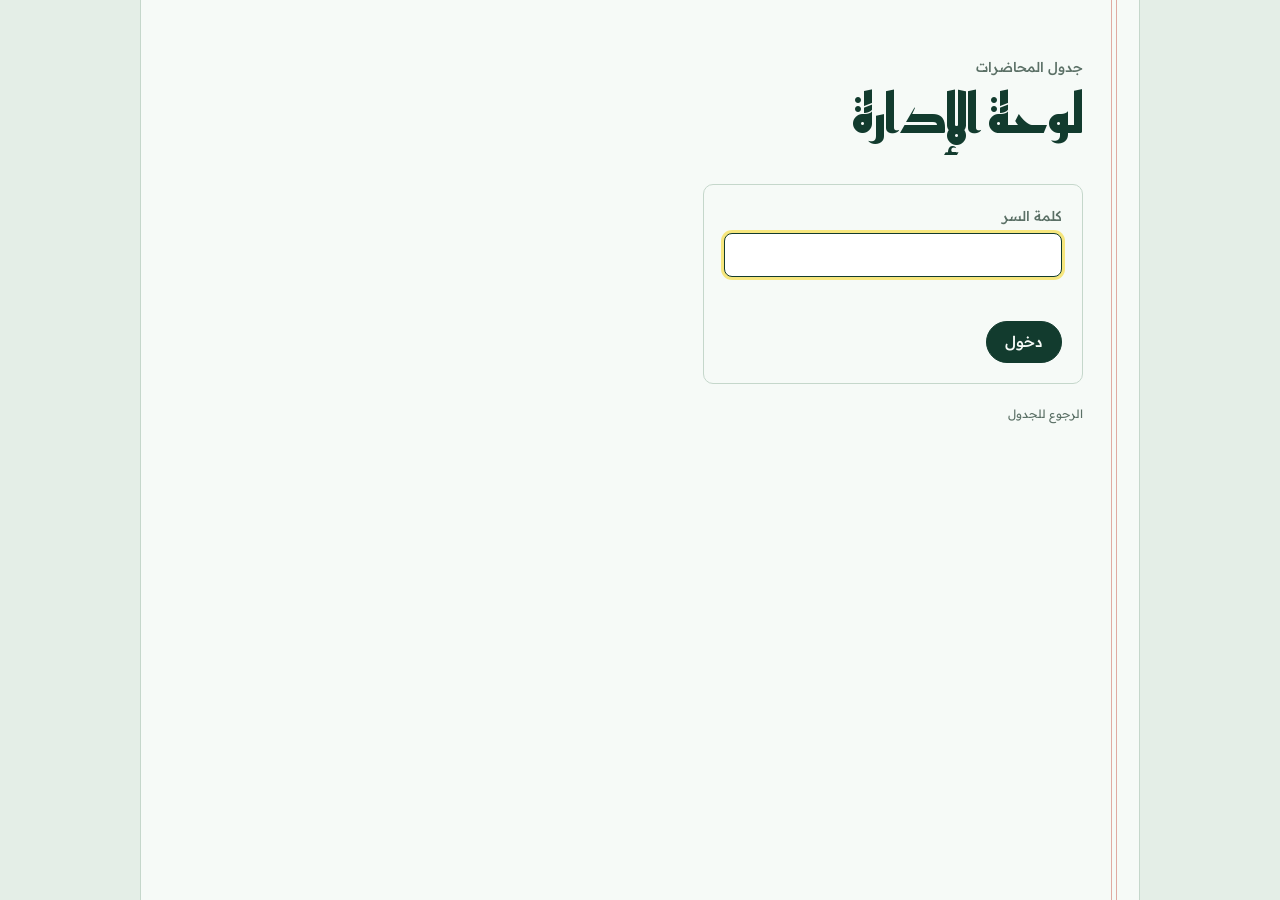
==== admin.html @ 29831981 "موقع جدول المحاضرات: صفحة الطلاب ولوحة الإدارة Co-Authored-By: Claude Opus 5.5 <noreply@anthropic.co" ====
<!doctype html>
<html lang="ar" dir="rtl">
<head>
  <meta charset="utf-8">
  <meta name="viewport" content="width=device-width, initial-scale=1">
  <meta name="robots" content="noindex">
  <title>لوحة الإدارة · جدول المحاضرات</title>
  <meta name="theme-color" content="#123B2E">
  <link rel="icon" href="data:image/svg+xml,%3Csvg xmlns='http://www.w3.org/2000/svg' viewBox='0 0 64 64'%3E%3Crect width='64' height='64' rx='14' fill='%23123B2E'/%3E%3Crect x='12' y='26' width='40' height='14' rx='3' fill='%23F7DE4B'/%3E%3C/svg%3E">
  <link rel="preconnect" href="https://fonts.googleapis.com">
  <link rel="preconnect" href="https://fonts.gstatic.com" crossorigin>
  <link href="https://fonts.googleapis.com/css2?family=IBM+Plex+Mono:wght@500;600&family=Readex+Pro:wght@300..600&family=Reem+Kufi:wght@500..700&display=swap" rel="stylesheet">
  <link rel="stylesheet" href="assets/style.css">
</head>
<body>
  <div class="sheet">
    <header class="masthead">
      <p class="eyebrow">جدول المحاضرات</p>
      <h1>لوحة الإدارة</h1>
    </header>

    <main>
      <!-- تسجيل الدخول -->
      <section id="login" hidden>
        <form id="login-form" class="card login-card">
          <div class="field">
            <label for="pass">كلمة السر</label>
            <input id="pass" type="password" autocomplete="current-password" required>
          </div>
          <p class="error" id="login-error" role="alert"></p>
          <button class="btn btn-primary" type="submit">دخول</button>
        </form>
        <p><a class="admin-link" href="./">الرجوع للجدول</a></p>
      </section>

      <!-- المحرر -->
      <section id="editor" hidden>
        <div class="notice" id="load-error" role="alert" hidden>
          <p>تعذّر تحميل الجدول المنشور. تأكد من الاتصال بالإنترنت ثم أعد المحاولة.</p>
          <button class="btn" type="button" id="retry-load">إعادة المحاولة</button>
        </div>
        <p class="loading" id="loading">جاري تحميل الجدول…</p>

        <div id="workspace" hidden>
        <div class="admin-links">
          <a href="./" target="_blank" rel="noopener">عرض الجدول المنشور</a>
          <a href="./?preview=1" target="_blank" rel="noopener">معاينة التعديلات</a>
          <span class="spacer"></span>
          <button class="link-btn" type="button" id="logout">تسجيل الخروج</button>
        </div>

        <div class="batch-bar">
          <div class="tabs" id="tabs" role="group" aria-label="الدفعات"></div>
          <form class="inline-form" id="batch-form">
            <label class="sr-only" for="batch-name">اسم الدفعة الجديدة</label>
            <input id="batch-name" placeholder="مثلاً 2027" autocomplete="off">
            <button class="btn" type="submit">إضافة دفعة</button>
          </form>
        </div>

        <p class="empty" id="no-batches" hidden>لا توجد دفعات. أضف دفعة من الحقل بالأعلى للبدء.</p>

        <div class="editor-grid" id="editor-grid">
          <form class="card" id="lecture-form" novalidate>
            <h2 id="form-title">إضافة محاضرة</h2>
            <div class="field">
              <label for="f-day">اليوم</label>
              <select id="f-day" required></select>
            </div>
            <div class="field-row">
              <div class="field">
                <label for="f-from">من</label>
                <input id="f-from" type="time" required>
              </div>
              <div class="field">
                <label for="f-to">إلى</label>
                <input id="f-to" type="time" required>
              </div>
            </div>
            <div class="field">
              <label for="f-subject">المادة</label>
              <input id="f-subject" list="subjects" autocomplete="off" required>
              <datalist id="subjects"></datalist>
            </div>
            <div class="field-row">
              <div class="field">
                <label for="f-room">القاعة <span class="optional">(اختياري)</span></label>
                <input id="f-room" list="rooms" autocomplete="off">
                <datalist id="rooms"></datalist>
              </div>
              <div class="field">
                <label for="f-doctor">المحاضر <span class="optional">(اختياري)</span></label>
                <input id="f-doctor" list="doctors" autocomplete="off">
                <datalist id="doctors"></datalist>
              </div>
            </div>
            <p class="error" id="form-error" role="alert"></p>
            <div class="actions">
              <button class="btn btn-primary" type="submit" id="submit-btn">إضافة المحاضرة</button>
              <button class="btn" type="button" id="cancel-edit" hidden>إلغاء التعديل</button>
            </div>
          </form>

          <section class="card">
            <div class="list-head">
              <h2 id="list-title">المحاضرات</h2>
              <button class="btn btn-danger btn-sm" type="button" id="delete-batch">حذف الدفعة</button>
            </div>
            <div id="lecture-list"></div>
          </section>
        </div>

        <details class="card tools">
          <summary>نسخة احتياطية وإعدادات النشر</summary>
          <div class="tools-body">
            <div>
              <p>نزّل نسخة من الجدول على جهازك، أو استرجع نسخة سابقة.</p>
              <div class="actions">
                <button class="btn btn-sm" type="button" id="export">تنزيل نسخة</button>
                <label class="btn btn-sm" for="import-file" style="margin:0;color:var(--ink)">استرجاع نسخة</label>
                <input class="sr-only" type="file" id="import-file" accept="application/json,.json">
              </div>
            </div>
            <div>
              <p id="token-state"></p>
              <div class="actions">
                <button class="btn btn-sm" type="button" id="token-change">ربط GitHub</button>
                <button class="btn btn-sm btn-danger" type="button" id="token-forget">إزالة الربط من هذا الجهاز</button>
              </div>
            </div>
          </div>
        </details>

        <div class="publish-bar" id="publish-bar">
          <p id="publish-state"></p>
          <button class="btn btn-sm" type="button" id="discard">تجاهل التعديلات</button>
          <button class="btn btn-primary btn-sm" type="button" id="publish">نشر التعديلات</button>
        </div>
        </div>
      </section>
    </main>
  </div>

  <dialog id="token-dialog" aria-labelledby="token-title">
    <form method="dialog" id="token-form">
      <h2 id="token-title">ربط لوحة الإدارة بـ GitHub</h2>
      <p>الجدول محفوظ في مستودع الموقع على GitHub، والنشر يحتاج مفتاح وصول (توكن) مرة واحدة على هذا الجهاز.</p>
      <ol>
        <li><a id="token-link" target="_blank" rel="noopener">افتح صفحة إنشاء التوكن</a> وسجّل دخول بحساب GitHub صاحب الموقع.</li>
        <li>تحت <b class="ltr">Repository access</b> اختر <b class="ltr">Only select repositories</b> ثم اختر <b class="ltr" id="token-repo"></b>.</li>
        <li>تحت <b class="ltr">Permissions</b> اجعل <b class="ltr">Contents</b> على <b class="ltr">Read and write</b>.</li>
        <li>اضغط <b class="ltr">Generate token</b>، انسخ التوكن والصقه هنا.</li>
      </ol>
      <div class="field">
        <label for="token-input">التوكن</label>
        <input id="token-input" type="password" class="ltr" placeholder="github_pat_…" autocomplete="off" spellcheck="false">
      </div>
      <p class="error" id="token-error" role="alert"></p>
      <div class="actions">
        <button class="btn btn-primary" type="submit" value="save" id="token-save">حفظ ونشر</button>
        <button class="btn" type="submit" value="cancel" formnovalidate>إلغاء</button>
      </div>
      <p class="fine">التوكن يُحفظ في هذا المتصفح فقط ولا يُرسل إلا إلى GitHub.</p>
    </form>
  </dialog>

  <div class="toast" id="toast" role="status" aria-live="polite"></div>

  <script src="assets/common.js"></script>
  <script src="assets/admin.js"></script>
</body>
</html>
---- assets/style.css ----
/* دفتر تسجيل بورق أخضر فاتح، وقلم تظليل أصفر يعلّم اليوم والمحاضرة الحالية */
:root {
  --paper: #E4EEE7;
  --sheet: #F6FAF7;
  --ink: #123B2E;
  --text: #22302A;
  --muted: #5B7066;
  --rule: #C5D7CB;
  --rule-strong: #123B2E;
  --hl: #F7DE4B;
  --hl-text: #1F1A00;
  --margin: #D2766B;
  --band: #123B2E;
  --band-text: #EAF3EE;
  --band-muted: #A9C7B8;
  --field: #FFFFFF;
  --danger: #B3402F;
  --radius: 10px;
  --font-display: 'Reem Kufi', 'Readex Pro', system-ui, sans-serif;
  --font-body: 'Readex Pro', system-ui, 'Segoe UI', Tahoma, sans-serif;
  --font-mono: 'IBM Plex Mono', ui-monospace, Consolas, monospace;
  color-scheme: light;
}

@media (prefers-color-scheme: dark) {
  :root {
    --paper: #08130E;
    --sheet: #0E1E17;
    --ink: #9FD9BF;
    --text: #DDE9E2;
    --muted: #8CA699;
    --rule: #23402F;
    --rule-strong: #6FAF92;
    --hl: #E8CF43;
    --hl-text: #1A1600;
    --margin: #A8584F;
    --band: #17392C;
    --band-text: #EAF3EE;
    --band-muted: #A3C3B3;
    --field: #0A1712;
    --danger: #F08A78;
    color-scheme: dark;
  }
}

* { box-sizing: border-box; }

[hidden] { display: none !important; }

html { -webkit-text-size-adjust: 100%; }

body {
  margin: 0;
  background: var(--paper);
  color: var(--text);
  font-family: var(--font-body);
  font-size: 16px;
  line-height: 1.6;
}

.sheet {
  position: relative;
  max-width: 1000px;
  min-height: 100vh;
  margin: 0 auto;
  padding: clamp(28px, 5vw, 56px) clamp(16px, 5vw, 56px) 28px;
  background: var(--sheet);
  border-inline: 1px solid var(--rule);
  display: flex;
  flex-direction: column;
}

/* خط الهامش المزدوج لدفتر التسجيل */
.sheet::before {
  content: '';
  position: absolute;
  inset-block: 0;
  inset-inline-start: clamp(5px, 1.8vw, 22px);
  width: 4px;
  border-inline: 1px solid var(--margin);
  opacity: 0.6;
  pointer-events: none;
}

main { flex: 1; }

a { color: var(--ink); }

:focus-visible {
  outline: 2.5px solid var(--ink);
  outline-offset: 3px;
}

.sr-only {
  position: absolute;
  width: 1px;
  height: 1px;
  overflow: hidden;
  clip: rect(0 0 0 0);
  white-space: nowrap;
}

/* ---------- العنوان ---------- */
.masthead { margin-bottom: clamp(22px, 4vw, 38px); }

.eyebrow {
  margin: 0 0 0.35rem;
  font-size: 0.85rem;
  font-weight: 500;
  color: var(--muted);
}

h1 {
  margin: 0;
  font-family: var(--font-display);
  font-weight: 700;
  font-size: clamp(2rem, 6.5vw, 3.4rem);
  line-height: 1.15;
  color: var(--ink);
}

.title-year {
  font-family: var(--font-mono);
  font-weight: 600;
  letter-spacing: -0.02em;
}

/* ---------- قلم التظليل ---------- */
.hl,
.is-today .day-name,
.is-now .subj-name {
  color: var(--hl-text);
  background-image: linear-gradient(transparent 14%, var(--hl) 14%, var(--hl) 90%, transparent 90%);
  padding-inline: 0.28em;
  margin-inline: -0.12em;
  border-radius: 3px 9px 4px 11px;
  -webkit-box-decoration-break: clone;
  box-decoration-break: clone;
}

/* ---------- أزرار ---------- */
.btn {
  display: inline-flex;
  align-items: center;
  justify-content: center;
  gap: 0.4rem;
  min-height: 42px;
  padding: 0 18px;
  font: inherit;
  font-size: 0.95rem;
  font-weight: 500;
  color: var(--ink);
  background: transparent;
  border: 1.5px solid var(--ink);
  border-radius: 999px;
  text-decoration: none;
  cursor: pointer;
  transition: background-color 0.15s ease, color 0.15s ease;
}
.btn:hover { background: color-mix(in srgb, var(--ink) 8%, transparent); }
.btn-primary { background: var(--ink); color: var(--sheet); }
.btn-primary:hover { background: color-mix(in srgb, var(--ink) 88%, var(--sheet)); }
.btn-danger { color: var(--danger); border-color: var(--danger); }
.btn-danger:hover { background: color-mix(in srgb, var(--danger) 10%, transparent); }
.btn-sm { min-height: 34px; padding: 0 13px; font-size: 0.85rem; }
.btn:disabled { opacity: 0.45; cursor: not-allowed; }

/* ---------- اختيار الدفعة ---------- */
.lede {
  margin: -0.6rem 0 1.5rem;
  color: var(--muted);
}

.batches {
  display: grid;
  grid-template-columns: repeat(auto-fit, minmax(min(100%, 220px), 1fr));
  gap: 16px;
}

.batch {
  display: flex;
  flex-direction: column;
  gap: 0.15rem;
  padding: 20px 22px 18px;
  color: var(--text);
  text-decoration: none;
  border: 1.5px solid var(--ink);
  border-radius: var(--radius);
  transition: transform 0.18s ease;
}
.batch:hover { transform: translateY(-2px); }

.batch-label { font-size: 0.9rem; color: var(--muted); }

.batch-year {
  align-self: flex-start;
  padding-inline: 0.12em;
  font-family: var(--font-mono);
  font-weight: 600;
  font-size: clamp(2.6rem, 10vw, 3.6rem);
  line-height: 1.15;
  letter-spacing: -0.03em;
  color: var(--ink);
  background: linear-gradient(var(--hl), var(--hl)) no-repeat right 80% / 0% 58%;
  transition: background-size 0.35s ease;
}
.batch:hover .batch-year,
.batch:focus-visible .batch-year {
  background-size: 100% 58%;
  color: var(--hl-text);
}

.batch-count { font-size: 0.85rem; color: var(--muted); }

/* ---------- شريط الجدول ---------- */
.toolbar {
  display: flex;
  flex-wrap: wrap;
  gap: 10px;
  margin-bottom: 20px;
}

.status {
  margin-bottom: 28px;
  padding: 18px 22px;
  color: var(--band-text);
  background: var(--band);
  border-radius: var(--radius);
}
.status:empty { display: none; }

.status-eyebrow {
  margin: 0;
  font-size: 0.85rem;
  color: var(--band-muted);
}

.status-title {
  margin: 0.2rem 0 0.25rem;
  font-family: var(--font-display);
  font-weight: 600;
  font-size: clamp(1.45rem, 4.6vw, 2rem);
  line-height: 1.3;
}

.status-meta {
  margin: 0;
  font-size: 0.95rem;
  color: var(--band-muted);
}

/* ---------- الجدول ---------- */
.timetable {
  width: 100%;
  border-collapse: collapse;
}

.timetable thead th {
  padding: 0 12px 10px;
  font-size: 0.8rem;
  font-weight: 500;
  color: var(--muted);
  text-align: start;
  white-space: nowrap;
  border-bottom: 2px solid var(--rule-strong);
}

.timetable tbody { border-bottom: 1.5px solid var(--rule-strong); }

.timetable td,
.timetable .day-cell {
  padding: 14px 12px;
  text-align: start;
  vertical-align: middle;
  border-bottom: 1px solid var(--rule);
}

.timetable .day-cell {
  width: 9rem;
  vertical-align: top;
  font-weight: 600;
  font-size: 1.15rem;
  color: var(--ink);
  border-inline-end: 1px solid var(--rule);
}

.today-tag {
  display: none;
  margin-top: 0.3rem;
  font-family: var(--font-body);
  font-size: 0.75rem;
  font-weight: 500;
  color: var(--muted);
}
.is-today .today-tag { display: block; }

.t {
  width: 7.2rem;
  white-space: nowrap;
  font-family: var(--font-mono);
  font-weight: 500;
  font-variant-numeric: tabular-nums;
}
.t-ap {
  font-family: var(--font-body);
  font-size: 0.8em;
  color: var(--muted);
}

.subj-name { font-weight: 500; font-size: 1.05rem; }
.meta { display: none; }
.extra { font-size: 0.92rem; color: var(--muted); }

.is-now td { background: color-mix(in srgb, var(--hl) 14%, transparent); }
.is-past td { color: var(--muted); }
.is-past .subj-name { font-weight: 400; }

/* ---------- حالات فارغة ---------- */
.loading,
.empty,
.notice p { color: var(--muted); }

.empty {
  padding: 28px 0;
  font-size: 1.05rem;
}

.preview-note {
  margin: 0 0 20px;
  padding: 10px 14px;
  font-size: 0.9rem;
  color: var(--hl-text);
  background: var(--hl);
  border-radius: 8px;
}

/* ---------- التذييل ---------- */
.foot {
  display: flex;
  flex-wrap: wrap;
  justify-content: space-between;
  align-items: baseline;
  gap: 12px;
  margin-top: 48px;
  padding-top: 14px;
  font-size: 0.8rem;
  color: var(--muted);
  border-top: 1px solid var(--rule);
}

.admin-link {
  font-size: 0.72rem;
  color: var(--muted);
  text-decoration: none;
}
.admin-link:hover { text-decoration: underline; }

/* ---------- الجوال: كل يوم كبطاقة، الوقت يمين والمادة جنبه ---------- */
@media (max-width: 640px) {
  .timetable thead {
    position: absolute;
    width: 1px;
    height: 1px;
    overflow: hidden;
    clip: rect(0 0 0 0);
  }
  .timetable,
  .timetable tbody { display: block; width: 100%; }
  .timetable tbody { margin-bottom: 26px; border: 0; }

  .timetable tr {
    display: grid;
    grid-template-columns: 5.4rem 1fr;
    grid-auto-flow: row dense;
    column-gap: 12px;
    padding: 11px 0;
    border-bottom: 1px solid var(--rule);
  }
  .timetable td,
  .timetable .day-cell {
    width: auto;
    padding: 0;
    border: 0;
    background: none;
  }
  .timetable .day-cell {
    grid-column: 1 / -1;
    display: flex;
    align-items: baseline;
    gap: 10px;
    margin-bottom: 10px;
    padding-bottom: 8px;
    font-size: 1.2rem;
    border-bottom: 1.5px solid var(--rule-strong);
  }
  .today-tag { margin: 0; }
  .is-today .today-tag { display: inline; }

  .timetable .from { grid-column: 1; }
  .timetable .to { grid-column: 1; font-size: 0.88rem; color: var(--muted); }
  .timetable .subj {
    grid-column: 2;
    grid-row: span 2;
    align-self: center;
  }
  .timetable .extra { display: none; }
  .meta {
    display: block;
    margin-top: 0.15rem;
    font-size: 0.85rem;
    color: var(--muted);
  }

  .timetable tr.is-now {
    margin-inline: -10px;
    padding-inline: 10px;
    background: color-mix(in srgb, var(--hl) 14%, transparent);
    border-radius: 8px;
  }
}

/* ---------- لوحة الإدارة ---------- */
.card {
  padding: 20px;
  border: 1px solid var(--rule);
  border-radius: var(--radius);
}

.card h2 {
  margin: 0 0 16px;
  font-weight: 600;
  font-size: 1.2rem;
  color: var(--ink);
}

.login-card { max-width: 380px; }

.field { margin-bottom: 14px; }
.field-row {
  display: grid;
  grid-template-columns: 1fr 1fr;
  gap: 12px;
}

label {
  display: block;
  margin-bottom: 6px;
  font-size: 0.85rem;
  font-weight: 500;
  color: var(--muted);
}
.optional { font-weight: 400; opacity: 0.8; }

input,
select {
  width: 100%;
  min-height: 44px;
  padding: 8px 12px;
  font: inherit;
  color: var(--text);
  background: var(--field);
  border: 1.5px solid var(--rule);
  border-radius: 8px;
}
input:focus,
select:focus {
  outline: none;
  border-color: var(--ink);
  box-shadow: 0 0 0 3px color-mix(in srgb, var(--hl) 70%, transparent);
}
input[type='time'] { font-family: var(--font-mono); }

.error {
  min-height: 1.4em;
  margin: 2px 0 10px;
  font-size: 0.9rem;
  color: var(--danger);
}

.actions {
  display: flex;
  flex-wrap: wrap;
  gap: 10px;
}

.admin-links {
  display: flex;
  flex-wrap: wrap;
  gap: 8px 18px;
  align-items: center;
  margin-bottom: 22px;
  font-size: 0.9rem;
}
.admin-links .spacer { flex: 1; }

.link-btn {
  padding: 0;
  font: inherit;
  color: var(--ink);
  background: none;
  border: 0;
  text-decoration: underline;
  cursor: pointer;
}

.batch-bar {
  display: flex;
  flex-wrap: wrap;
  align-items: center;
  justify-content: space-between;
  gap: 14px;
  margin-bottom: 20px;
}

.tabs { display: flex; flex-wrap: wrap; gap: 8px; }
.tab { font-family: var(--font-mono); font-weight: 600; }
.tab[aria-pressed='true'] { color: var(--sheet); background: var(--ink); }

.inline-form { display: flex; gap: 8px; }
.inline-form input { width: 11rem; min-height: 42px; }

.editor-grid {
  display: grid;
  grid-template-columns: minmax(0, 340px) minmax(0, 1fr);
  gap: 20px;
  align-items: start;
}

.list-head {
  display: flex;
  flex-wrap: wrap;
  align-items: center;
  justify-content: space-between;
  gap: 10px;
  margin-bottom: 4px;
}
.list-head h2 { margin: 0; }

.admin-day h3 {
  margin: 18px 0 2px;
  padding-bottom: 4px;
  font-weight: 600;
  font-size: 1rem;
  color: var(--ink);
  border-bottom: 1.5px solid var(--rule-strong);
}
.admin-day ul { margin: 0; padding: 0; list-style: none; }

.lec-row {
  display: grid;
  grid-template-columns: 9.6rem minmax(0, 1fr) auto;
  gap: 10px;
  align-items: center;
  padding: 10px 0;
  border-bottom: 1px solid var(--rule);
}
.lec-row.is-editing {
  margin-inline: -10px;
  padding-inline: 10px;
  background: color-mix(in srgb, var(--hl) 22%, transparent);
  border-radius: 8px;
}
.lec-row .t { width: auto; font-size: 0.9rem; }
.lec-subj { font-weight: 500; overflow-wrap: anywhere; }
.lec-subj small {
  display: block;
  font-weight: 400;
  font-size: 0.82rem;
  color: var(--muted);
}
.lec-actions { display: flex; gap: 6px; }

.tools { margin-top: 20px; }
.tools summary {
  cursor: pointer;
  font-weight: 500;
  color: var(--ink);
}
.tools-body {
  display: grid;
  gap: 14px;
  margin-top: 14px;
}
.tools-body p { margin: 0 0 8px; font-size: 0.9rem; color: var(--muted); }

.publish-bar {
  position: sticky;
  bottom: 12px;
  z-index: 5;
  display: flex;
  flex-wrap: wrap;
  align-items: center;
  gap: 10px;
  margin-top: 24px;
  padding: 12px 16px;
  color: var(--band-text);
  background: var(--band);
  border-radius: var(--radius);
  box-shadow: 0 10px 30px -12px rgb(0 0 0 / 0.45);
}
.publish-bar p { flex: 1; min-width: 12rem; margin: 0; font-size: 0.95rem; }
.publish-bar .btn { color: var(--band-text); border-color: var(--band-muted); }
.publish-bar .btn-primary { color: var(--hl-text); background: var(--hl); border-color: var(--hl); }
.publish-bar.is-dirty p::before {
  content: '';
  display: inline-block;
  width: 9px;
  height: 9px;
  margin-inline-end: 8px;
  background: var(--hl);
  border-radius: 50%;
}

dialog {
  width: calc(100% - 32px);
  max-width: 540px;
  padding: 24px;
  color: var(--text);
  background: var(--sheet);
  border: 1px solid var(--rule);
  border-radius: var(--radius);
}
dialog::backdrop { background: rgb(0 0 0 / 0.5); }
dialog h2 {
  margin: 0 0 10px;
  font-family: var(--font-display);
  font-size: 1.3rem;
  color: var(--ink);
}
dialog ol { padding-inline-start: 1.3rem; }
dialog li { margin-bottom: 6px; }
.fine { font-size: 0.82rem; color: var(--muted); }
code, .ltr { direction: ltr; unicode-bidi: isolate; }

.toast {
  position: fixed;
  inset-inline: 16px;
  bottom: 96px;
  z-index: 20;
  max-width: 460px;
  margin: 0 auto;
  padding: 12px 16px;
  font-size: 0.95rem;
  color: var(--sheet);
  background: var(--ink);
  border-radius: var(--radius);
  box-shadow: 0 10px 30px -10px rgb(0 0 0 / 0.5);
  opacity: 0;
  transform: translateY(8px);
  pointer-events: none;
  transition: opacity 0.2s ease, transform 0.2s ease;
}
.toast.is-shown { opacity: 1; transform: none; }
.toast.is-error { color: #fff; background: var(--danger); }

@media (max-width: 820px) {
  .editor-grid { grid-template-columns: 1fr; }
}

@media (max-width: 520px) {
  .lec-row { grid-template-columns: minmax(0, 1fr) auto; }
  .lec-row .t { grid-column: 1 / -1; }
  .inline-form { width: 100%; }
  .inline-form input { flex: 1; width: auto; }
}

@media (prefers-reduced-motion: reduce) {
  *, *::before, *::after { transition: none !important; animation: none !important; }
}

/* ---------- الطباعة ---------- */
@media print {
  :root {
    --sheet: #fff;
    --paper: #fff;
    --ink: #000;
    --text: #000;
    --muted: #444;
    --rule: #aaa;
    --rule-strong: #000;
  }
  .sheet { min-height: 0; padding: 0; border: 0; }
  .sheet::before,
  .toolbar,
  .status,
  .foot,
  .preview-note { display: none; }
  .is-now td { background: none; }
  .is-past td { color: #000; }
}
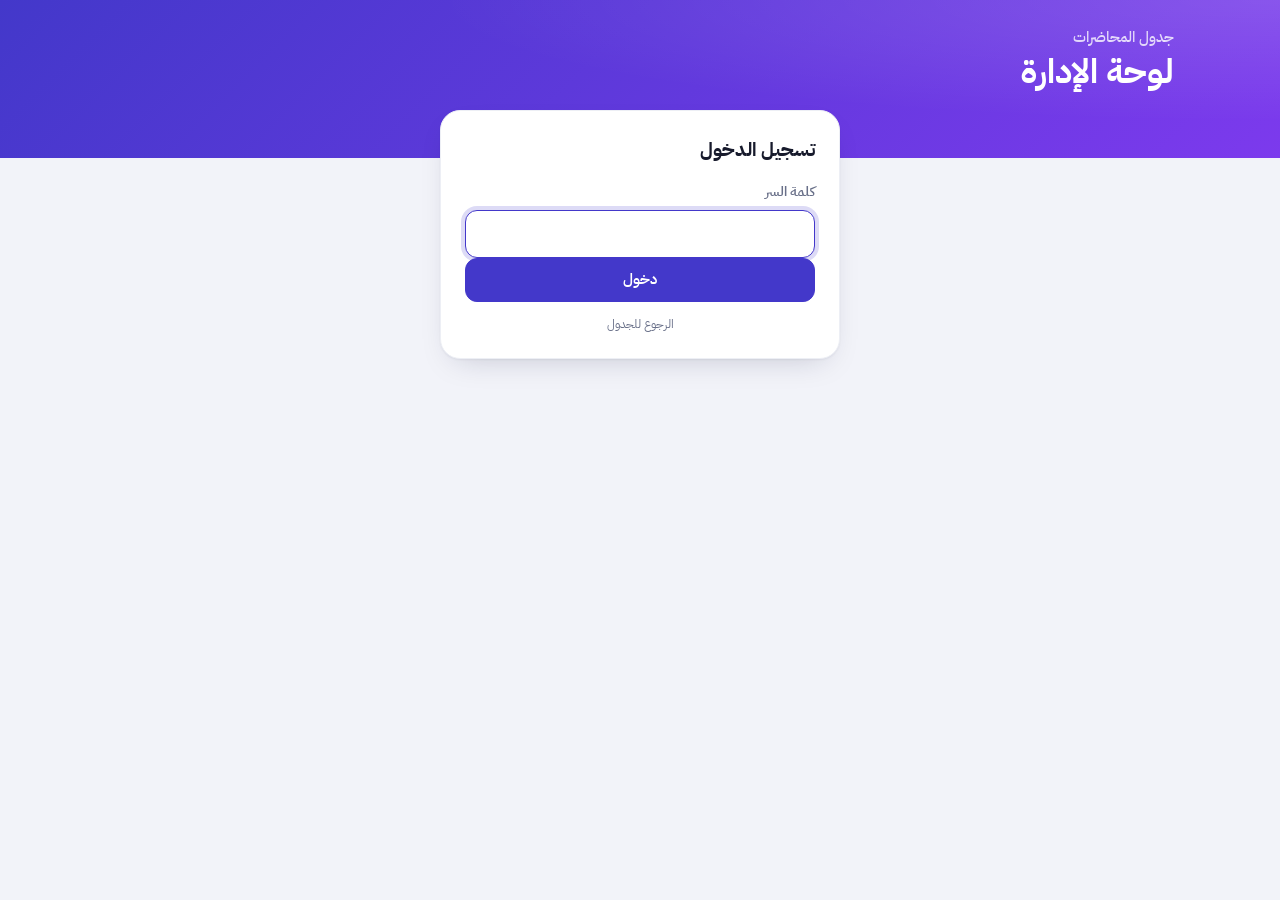
==== commit 7012f200: "تصميم جديد: جدول أسبوعي يفتح مباشرة، واختيار الوقت بالأزرار بلوحة الإدارة - إزالة اختيار الدفعة؛ جدو" ====
--- a/admin.html
+++ b/admin.html
@@ -2,130 +2,84 @@
 <html lang="ar" dir="rtl">
 <head>
   <meta charset="utf-8">
-  <meta name="viewport" content="width=device-width, initial-scale=1">
+  <meta name="viewport" content="width=device-width, initial-scale=1, viewport-fit=cover">
   <meta name="robots" content="noindex">
   <title>لوحة الإدارة · جدول المحاضرات</title>
-  <meta name="theme-color" content="#123B2E">
-  <link rel="icon" href="data:image/svg+xml,%3Csvg xmlns='http://www.w3.org/2000/svg' viewBox='0 0 64 64'%3E%3Crect width='64' height='64' rx='14' fill='%23123B2E'/%3E%3Crect x='12' y='26' width='40' height='14' rx='3' fill='%23F7DE4B'/%3E%3C/svg%3E">
+  <meta name="theme-color" content="#4338CA">
+  <link rel="icon" href="data:image/svg+xml,%3Csvg xmlns='http://www.w3.org/2000/svg' viewBox='0 0 64 64'%3E%3Crect width='64' height='64' rx='16' fill='%234338CA'/%3E%3Crect x='14' y='16' width='15' height='14' rx='4' fill='%23fff'/%3E%3Crect x='35' y='16' width='15' height='22' rx='4' fill='%23C7D2FE'/%3E%3Crect x='14' y='35' width='15' height='13' rx='4' fill='%23C7D2FE'/%3E%3C/svg%3E">
   <link rel="preconnect" href="https://fonts.googleapis.com">
   <link rel="preconnect" href="https://fonts.gstatic.com" crossorigin>
-  <link href="https://fonts.googleapis.com/css2?family=IBM+Plex+Mono:wght@500;600&family=Readex+Pro:wght@300..600&family=Reem+Kufi:wght@500..700&display=swap" rel="stylesheet">
-  <link rel="stylesheet" href="assets/style.css">
+  <link href="https://fonts.googleapis.com/css2?family=IBM+Plex+Sans+Arabic:wght@400;500;600;700&display=swap" rel="stylesheet">
+  <link rel="stylesheet" href="assets/style.css?v=3">
 </head>
-<body>
-  <div class="sheet">
-    <header class="masthead">
-      <p class="eyebrow">جدول المحاضرات</p>
-      <h1>لوحة الإدارة</h1>
-    </header>
+<body class="admin">
+  <header class="hero hero-sm">
+    <div class="wrap hero-row">
+      <div>
+        <p class="hero-sub">جدول المحاضرات</p>
+        <h1>لوحة الإدارة</h1>
+      </div>
+      <nav class="hero-links" id="hero-links" hidden>
+        <a href="./" target="_blank" rel="noopener">الجدول المنشور</a>
+        <a href="./?preview=1" target="_blank" rel="noopener">معاينة</a>
+        <button class="link-btn" type="button" id="logout">خروج</button>
+      </nav>
+    </div>
+  </header>
 
-    <main>
-      <!-- تسجيل الدخول -->
-      <section id="login" hidden>
-        <form id="login-form" class="card login-card">
-          <div class="field">
-            <label for="pass">كلمة السر</label>
-            <input id="pass" type="password" autocomplete="current-password" required>
-          </div>
-          <p class="error" id="login-error" role="alert"></p>
-          <button class="btn btn-primary" type="submit">دخول</button>
-        </form>
-        <p><a class="admin-link" href="./">الرجوع للجدول</a></p>
-      </section>
+  <main class="wrap">
+    <!-- تسجيل الدخول -->
+    <section id="login" hidden>
+      <form id="login-form" class="card login-card">
+        <h2>تسجيل الدخول</h2>
+        <label for="pass">كلمة السر</label>
+        <input id="pass" type="password" autocomplete="current-password" required>
+        <p class="error" id="login-error" role="alert"></p>
+        <button class="btn btn-primary btn-block" type="submit" id="login-btn">دخول</button>
+        <a class="admin-link" href="./">الرجوع للجدول</a>
+      </form>
+    </section>
 
-      <!-- المحرر -->
-      <section id="editor" hidden>
-        <div class="notice" id="load-error" role="alert" hidden>
-          <p>تعذّر تحميل الجدول المنشور. تأكد من الاتصال بالإنترنت ثم أعد المحاولة.</p>
-          <button class="btn" type="button" id="retry-load">إعادة المحاولة</button>
-        </div>
-        <p class="loading" id="loading">جاري تحميل الجدول…</p>
+    <!-- المحرر -->
+    <section id="editor" hidden>
+      <p class="state" id="loading">جاري تحميل الجدول…</p>
+      <div class="card state" id="load-error" role="alert" hidden>
+        <p>ما قدرنا نحمّل الجدول المنشور. تأكد من الإنترنت وجرّب كمان مرة.</p>
+        <button class="btn btn-primary" type="button" id="retry-load">إعادة المحاولة</button>
+      </div>
 
-        <div id="workspace" hidden>
-        <div class="admin-links">
-          <a href="./" target="_blank" rel="noopener">عرض الجدول المنشور</a>
-          <a href="./?preview=1" target="_blank" rel="noopener">معاينة التعديلات</a>
-          <span class="spacer"></span>
-          <button class="link-btn" type="button" id="logout">تسجيل الخروج</button>
+      <div id="workspace" hidden>
+        <div class="toolbar">
+          <h2 id="count-title">المحاضرات</h2>
+          <button class="btn btn-primary" type="button" id="add-btn">+ إضافة محاضرة</button>
         </div>
 
-        <div class="batch-bar">
-          <div class="tabs" id="tabs" role="group" aria-label="الدفعات"></div>
-          <form class="inline-form" id="batch-form">
-            <label class="sr-only" for="batch-name">اسم الدفعة الجديدة</label>
-            <input id="batch-name" placeholder="مثلاً 2027" autocomplete="off">
-            <button class="btn" type="submit">إضافة دفعة</button>
-          </form>
-        </div>
+        <div id="lecture-list"></div>
 
-        <p class="empty" id="no-batches" hidden>لا توجد دفعات. أضف دفعة من الحقل بالأعلى للبدء.</p>
-
-        <div class="editor-grid" id="editor-grid">
-          <form class="card" id="lecture-form" novalidate>
-            <h2 id="form-title">إضافة محاضرة</h2>
-            <div class="field">
-              <label for="f-day">اليوم</label>
-              <select id="f-day" required></select>
-            </div>
-            <div class="field-row">
+        <details class="card tools">
+          <summary>إعدادات الجدول</summary>
+          <div class="tools-body">
+            <form id="title-form" class="title-form">
               <div class="field">
-                <label for="f-from">من</label>
-                <input id="f-from" type="time" required>
+                <label for="t-title">عنوان الجدول</label>
+                <input id="t-title" autocomplete="off" maxlength="60">
               </div>
               <div class="field">
-                <label for="f-to">إلى</label>
-                <input id="f-to" type="time" required>
+                <label for="t-subtitle">السطر الصغير فوق العنوان</label>
+                <input id="t-subtitle" autocomplete="off" maxlength="60" placeholder="مثلاً: دفعة 2025">
               </div>
+              <button class="btn" type="submit">حفظ العنوان</button>
+            </form>
+            <div>
+              <p id="token-state"></p>
+              <button class="btn btn-sm" type="button" id="token-change">ربط GitHub</button>
             </div>
-            <div class="field">
-              <label for="f-subject">المادة</label>
-              <input id="f-subject" list="subjects" autocomplete="off" required>
-              <datalist id="subjects"></datalist>
-            </div>
-            <div class="field-row">
-              <div class="field">
-                <label for="f-room">القاعة <span class="optional">(اختياري)</span></label>
-                <input id="f-room" list="rooms" autocomplete="off">
-                <datalist id="rooms"></datalist>
-              </div>
-              <div class="field">
-                <label for="f-doctor">المحاضر <span class="optional">(اختياري)</span></label>
-                <input id="f-doctor" list="doctors" autocomplete="off">
-                <datalist id="doctors"></datalist>
-              </div>
-            </div>
-            <p class="error" id="form-error" role="alert"></p>
-            <div class="actions">
-              <button class="btn btn-primary" type="submit" id="submit-btn">إضافة المحاضرة</button>
-              <button class="btn" type="button" id="cancel-edit" hidden>إلغاء التعديل</button>
-            </div>
-          </form>
-
-          <section class="card">
-            <div class="list-head">
-              <h2 id="list-title">المحاضرات</h2>
-              <button class="btn btn-danger btn-sm" type="button" id="delete-batch">حذف الدفعة</button>
-            </div>
-            <div id="lecture-list"></div>
-          </section>
-        </div>
-
-        <details class="card tools">
-          <summary>نسخة احتياطية وإعدادات النشر</summary>
-          <div class="tools-body">
             <div>
-              <p>نزّل نسخة من الجدول على جهازك، أو استرجع نسخة سابقة.</p>
+              <p>نسخة احتياطية من الجدول على جهازك.</p>
               <div class="actions">
                 <button class="btn btn-sm" type="button" id="export">تنزيل نسخة</button>
-                <label class="btn btn-sm" for="import-file" style="margin:0;color:var(--ink)">استرجاع نسخة</label>
+                <label class="btn btn-sm" for="import-file">استرجاع نسخة</label>
                 <input class="sr-only" type="file" id="import-file" accept="application/json,.json">
-              </div>
-            </div>
-            <div>
-              <p id="token-state"></p>
-              <div class="actions">
-                <button class="btn btn-sm" type="button" id="token-change">ربط GitHub</button>
-                <button class="btn btn-sm btn-danger" type="button" id="token-forget">إزالة الربط من هذا الجهاز</button>
               </div>
             </div>
           </div>
@@ -133,40 +87,104 @@
 
         <div class="publish-bar" id="publish-bar">
           <p id="publish-state"></p>
-          <button class="btn btn-sm" type="button" id="discard">تجاهل التعديلات</button>
-          <button class="btn btn-primary btn-sm" type="button" id="publish">نشر التعديلات</button>
+          <div class="actions">
+            <button class="btn btn-sm btn-ghost-light" type="button" id="discard">تراجع</button>
+            <button class="btn btn-sm btn-accent" type="button" id="publish">نشر التعديلات</button>
+          </div>
         </div>
+      </div>
+    </section>
+  </main>
+
+  <!-- نموذج المحاضرة -->
+  <dialog class="sheet sheet-form" id="lec-dialog" aria-labelledby="lec-title">
+    <form id="lec-form" class="sheet-body" novalidate autocomplete="off">
+      <div class="sheet-top">
+        <h2 id="lec-title">إضافة محاضرة</h2>
+        <button class="icon-btn" type="button" data-close aria-label="إغلاق">✕</button>
+      </div>
+
+      <div class="field">
+        <label for="f-subject">اسم المادة</label>
+        <input id="f-subject" type="text" enterkeyhint="done" autocomplete="off" autocorrect="off" spellcheck="false">
+        <div class="chips chips-scroll" id="subject-chips"></div>
+      </div>
+
+      <div class="field">
+        <span class="label">اليوم</span>
+        <div class="chips" id="day-chips" role="radiogroup" aria-label="اليوم"></div>
+      </div>
+
+      <div class="field">
+        <span class="label">بتبلش الساعة</span>
+        <div class="chips chips-grid" id="hour-chips" role="radiogroup" aria-label="الساعة"></div>
+        <div class="chips minute-chips" id="minute-chips" role="radiogroup" aria-label="الدقائق"></div>
+      </div>
+
+      <div class="field">
+        <span class="label">مدتها</span>
+        <div class="chips" id="duration-chips" role="radiogroup" aria-label="المدة"></div>
+        <div class="stepper">
+          <button class="btn btn-sm" type="button" data-step="-15">− ربع ساعة</button>
+          <span id="duration-text"></span>
+          <button class="btn btn-sm" type="button" data-step="15">+ ربع ساعة</button>
         </div>
-      </section>
-    </main>
-  </div>
+      </div>
 
-  <dialog id="token-dialog" aria-labelledby="token-title">
-    <form method="dialog" id="token-form">
-      <h2 id="token-title">ربط لوحة الإدارة بـ GitHub</h2>
-      <p>الجدول محفوظ في مستودع الموقع على GitHub، والنشر يحتاج مفتاح وصول (توكن) مرة واحدة على هذا الجهاز.</p>
+      <p class="summary" id="summary"></p>
+
+      <details class="extra" id="extra">
+        <summary>القاعة والمحاضر (اختياري)</summary>
+        <div class="field-row">
+          <div class="field">
+            <label for="f-room">القاعة</label>
+            <input id="f-room" type="text" autocomplete="off">
+          </div>
+          <div class="field">
+            <label for="f-doctor">المحاضر</label>
+            <input id="f-doctor" type="text" autocomplete="off">
+          </div>
+        </div>
+      </details>
+
+      <p class="error" id="form-error" role="alert"></p>
+
+      <div class="sheet-actions">
+        <button class="btn btn-primary" type="submit" value="close" id="save-btn">حفظ</button>
+        <button class="btn" type="submit" value="again" id="save-again-btn">حفظ وضيف غيرها</button>
+      </div>
+    </form>
+  </dialog>
+
+  <!-- ربط GitHub -->
+  <dialog class="sheet" id="token-dialog" aria-labelledby="token-title">
+    <form id="token-form" class="sheet-body">
+      <div class="sheet-top">
+        <h2 id="token-title">ربط النشر بـ GitHub (مرة وحدة)</h2>
+        <button class="icon-btn" type="submit" value="cancel" formnovalidate aria-label="إغلاق">✕</button>
+      </div>
+      <p>هاي الخطوة بيعملها صاحب حساب GitHub مرة وحدة بس. بعدها أي حدا معه كلمة سر اللوحة بينشر من أي جهاز بدون توكن.</p>
       <ol>
         <li><a id="token-link" target="_blank" rel="noopener">افتح صفحة إنشاء التوكن</a> وسجّل دخول بحساب GitHub صاحب الموقع.</li>
-        <li>تحت <b class="ltr">Repository access</b> اختر <b class="ltr">Only select repositories</b> ثم اختر <b class="ltr" id="token-repo"></b>.</li>
-        <li>تحت <b class="ltr">Permissions</b> اجعل <b class="ltr">Contents</b> على <b class="ltr">Read and write</b>.</li>
-        <li>اضغط <b class="ltr">Generate token</b>، انسخ التوكن والصقه هنا.</li>
+        <li>تحت <b class="ltr">Repository access</b> اختار <b class="ltr">Only select repositories</b> وبعدين <b class="ltr" id="token-repo"></b>.</li>
+        <li>تحت <b class="ltr">Permissions</b> خلّي <b class="ltr">Contents</b> على <b class="ltr">Read and write</b>.</li>
+        <li>اضغط <b class="ltr">Generate token</b>، انسخ التوكن والصقه هون.</li>
       </ol>
       <div class="field">
         <label for="token-input">التوكن</label>
         <input id="token-input" type="password" class="ltr" placeholder="github_pat_…" autocomplete="off" spellcheck="false">
       </div>
       <p class="error" id="token-error" role="alert"></p>
-      <div class="actions">
-        <button class="btn btn-primary" type="submit" value="save" id="token-save">حفظ ونشر</button>
-        <button class="btn" type="submit" value="cancel" formnovalidate>إلغاء</button>
+      <div class="sheet-actions">
+        <button class="btn btn-primary" type="submit" value="save" id="token-save">ربط</button>
       </div>
-      <p class="fine">التوكن يُحفظ في هذا المتصفح فقط ولا يُرسل إلا إلى GitHub.</p>
+      <p class="fine">التوكن بينحفظ بالموقع مشفّر بكلمة سر اللوحة، وصلاحيته محصورة بتعديل ملفات هالمستودع.</p>
     </form>
   </dialog>
 
   <div class="toast" id="toast" role="status" aria-live="polite"></div>
 
-  <script src="assets/common.js"></script>
-  <script src="assets/admin.js"></script>
+  <script src="assets/common.js?v=3"></script>
+  <script src="assets/admin.js?v=3"></script>
 </body>
 </html>
--- a/assets/style.css
+++ b/assets/style.css
@@ -1,690 +1,775 @@
-/* دفتر تسجيل بورق أخضر فاتح، وقلم تظليل أصفر يعلّم اليوم والمحاضرة الحالية */
-:root {
-  --paper: #E4EEE7;
-  --sheet: #F6FAF7;
-  --ink: #123B2E;
-  --text: #22302A;
-  --muted: #5B7066;
-  --rule: #C5D7CB;
-  --rule-strong: #123B2E;
-  --hl: #F7DE4B;
-  --hl-text: #1F1A00;
-  --margin: #D2766B;
-  --band: #123B2E;
-  --band-text: #EAF3EE;
-  --band-muted: #A9C7B8;
-  --field: #FFFFFF;
-  --danger: #B3402F;
-  --radius: 10px;
-  --font-display: 'Reem Kufi', 'Readex Pro', system-ui, sans-serif;
-  --font-body: 'Readex Pro', system-ui, 'Segoe UI', Tahoma, sans-serif;
-  --font-mono: 'IBM Plex Mono', ui-monospace, Consolas, monospace;
-  color-scheme: light;
-}
-
-@media (prefers-color-scheme: dark) {
-  :root {
-    --paper: #08130E;
-    --sheet: #0E1E17;
-    --ink: #9FD9BF;
-    --text: #DDE9E2;
-    --muted: #8CA699;
-    --rule: #23402F;
-    --rule-strong: #6FAF92;
-    --hl: #E8CF43;
-    --hl-text: #1A1600;
-    --margin: #A8584F;
-    --band: #17392C;
-    --band-text: #EAF3EE;
-    --band-muted: #A3C3B3;
-    --field: #0A1712;
-    --danger: #F08A78;
-    color-scheme: dark;
-  }
-}
-
-* { box-sizing: border-box; }
-
-[hidden] { display: none !important; }
-
-html { -webkit-text-size-adjust: 100%; }
-
-body {
-  margin: 0;
-  background: var(--paper);
-  color: var(--text);
-  font-family: var(--font-body);
-  font-size: 16px;
-  line-height: 1.6;
-}
-
-.sheet {
-  position: relative;
-  max-width: 1000px;
-  min-height: 100vh;
-  margin: 0 auto;
-  padding: clamp(28px, 5vw, 56px) clamp(16px, 5vw, 56px) 28px;
-  background: var(--sheet);
-  border-inline: 1px solid var(--rule);
-  display: flex;
-  flex-direction: column;
-}
-
-/* خط الهامش المزدوج لدفتر التسجيل */
-.sheet::before {
-  content: '';
-  position: absolute;
-  inset-block: 0;
-  inset-inline-start: clamp(5px, 1.8vw, 22px);
-  width: 4px;
-  border-inline: 1px solid var(--margin);
-  opacity: 0.6;
-  pointer-events: none;
-}
-
-main { flex: 1; }
-
-a { color: var(--ink); }
-
-:focus-visible {
-  outline: 2.5px solid var(--ink);
-  outline-offset: 3px;
-}
-
-.sr-only {
-  position: absolute;
-  width: 1px;
-  height: 1px;
-  overflow: hidden;
-  clip: rect(0 0 0 0);
-  white-space: nowrap;
-}
-
-/* ---------- العنوان ---------- */
-.masthead { margin-bottom: clamp(22px, 4vw, 38px); }
-
-.eyebrow {
-  margin: 0 0 0.35rem;
-  font-size: 0.85rem;
-  font-weight: 500;
-  color: var(--muted);
-}
-
-h1 {
-  margin: 0;
-  font-family: var(--font-display);
-  font-weight: 700;
-  font-size: clamp(2rem, 6.5vw, 3.4rem);
-  line-height: 1.15;
-  color: var(--ink);
-}
-
-.title-year {
-  font-family: var(--font-mono);
-  font-weight: 600;
-  letter-spacing: -0.02em;
-}
-
-/* ---------- قلم التظليل ---------- */
-.hl,
-.is-today .day-name,
-.is-now .subj-name {
-  color: var(--hl-text);
-  background-image: linear-gradient(transparent 14%, var(--hl) 14%, var(--hl) 90%, transparent 90%);
-  padding-inline: 0.28em;
-  margin-inline: -0.12em;
-  border-radius: 3px 9px 4px 11px;
-  -webkit-box-decoration-break: clone;
-  box-decoration-break: clone;
-}
-
-/* ---------- أزرار ---------- */
-.btn {
-  display: inline-flex;
-  align-items: center;
-  justify-content: center;
-  gap: 0.4rem;
-  min-height: 42px;
-  padding: 0 18px;
-  font: inherit;
-  font-size: 0.95rem;
-  font-weight: 500;
-  color: var(--ink);
-  background: transparent;
-  border: 1.5px solid var(--ink);
-  border-radius: 999px;
-  text-decoration: none;
-  cursor: pointer;
-  transition: background-color 0.15s ease, color 0.15s ease;
-}
-.btn:hover { background: color-mix(in srgb, var(--ink) 8%, transparent); }
-.btn-primary { background: var(--ink); color: var(--sheet); }
-.btn-primary:hover { background: color-mix(in srgb, var(--ink) 88%, var(--sheet)); }
-.btn-danger { color: var(--danger); border-color: var(--danger); }
-.btn-danger:hover { background: color-mix(in srgb, var(--danger) 10%, transparent); }
-.btn-sm { min-height: 34px; padding: 0 13px; font-size: 0.85rem; }
-.btn:disabled { opacity: 0.45; cursor: not-allowed; }
-
-/* ---------- اختيار الدفعة ---------- */
-.lede {
-  margin: -0.6rem 0 1.5rem;
-  color: var(--muted);
-}
-
-.batches {
-  display: grid;
-  grid-template-columns: repeat(auto-fit, minmax(min(100%, 220px), 1fr));
-  gap: 16px;
-}
-
-.batch {
-  display: flex;
-  flex-direction: column;
-  gap: 0.15rem;
-  padding: 20px 22px 18px;
-  color: var(--text);
-  text-decoration: none;
-  border: 1.5px solid var(--ink);
-  border-radius: var(--radius);
-  transition: transform 0.18s ease;
-}
-.batch:hover { transform: translateY(-2px); }
-
-.batch-label { font-size: 0.9rem; color: var(--muted); }
-
-.batch-year {
-  align-self: flex-start;
-  padding-inline: 0.12em;
-  font-family: var(--font-mono);
-  font-weight: 600;
-  font-size: clamp(2.6rem, 10vw, 3.6rem);
-  line-height: 1.15;
-  letter-spacing: -0.03em;
-  color: var(--ink);
-  background: linear-gradient(var(--hl), var(--hl)) no-repeat right 80% / 0% 58%;
-  transition: background-size 0.35s ease;
-}
-.batch:hover .batch-year,
-.batch:focus-visible .batch-year {
-  background-size: 100% 58%;
-  color: var(--hl-text);
-}
-
-.batch-count { font-size: 0.85rem; color: var(--muted); }
-
-/* ---------- شريط الجدول ---------- */
-.toolbar {
-  display: flex;
-  flex-wrap: wrap;
-  gap: 10px;
-  margin-bottom: 20px;
-}
-
-.status {
-  margin-bottom: 28px;
-  padding: 18px 22px;
-  color: var(--band-text);
-  background: var(--band);
-  border-radius: var(--radius);
-}
-.status:empty { display: none; }
-
-.status-eyebrow {
-  margin: 0;
-  font-size: 0.85rem;
-  color: var(--band-muted);
-}
-
-.status-title {
-  margin: 0.2rem 0 0.25rem;
-  font-family: var(--font-display);
-  font-weight: 600;
-  font-size: clamp(1.45rem, 4.6vw, 2rem);
-  line-height: 1.3;
-}
-
-.status-meta {
-  margin: 0;
-  font-size: 0.95rem;
-  color: var(--band-muted);
-}
-
-/* ---------- الجدول ---------- */
-.timetable {
-  width: 100%;
-  border-collapse: collapse;
-}
-
-.timetable thead th {
-  padding: 0 12px 10px;
-  font-size: 0.8rem;
-  font-weight: 500;
-  color: var(--muted);
-  text-align: start;
-  white-space: nowrap;
-  border-bottom: 2px solid var(--rule-strong);
-}
-
-.timetable tbody { border-bottom: 1.5px solid var(--rule-strong); }
-
-.timetable td,
-.timetable .day-cell {
-  padding: 14px 12px;
-  text-align: start;
-  vertical-align: middle;
-  border-bottom: 1px solid var(--rule);
-}
-
-.timetable .day-cell {
-  width: 9rem;
-  vertical-align: top;
-  font-weight: 600;
-  font-size: 1.15rem;
-  color: var(--ink);
-  border-inline-end: 1px solid var(--rule);
-}
-
-.today-tag {
-  display: none;
-  margin-top: 0.3rem;
-  font-family: var(--font-body);
-  font-size: 0.75rem;
-  font-weight: 500;
-  color: var(--muted);
-}
-.is-today .today-tag { display: block; }
-
-.t {
-  width: 7.2rem;
-  white-space: nowrap;
-  font-family: var(--font-mono);
-  font-weight: 500;
-  font-variant-numeric: tabular-nums;
-}
-.t-ap {
-  font-family: var(--font-body);
-  font-size: 0.8em;
-  color: var(--muted);
-}
-
-.subj-name { font-weight: 500; font-size: 1.05rem; }
-.meta { display: none; }
-.extra { font-size: 0.92rem; color: var(--muted); }
-
-.is-now td { background: color-mix(in srgb, var(--hl) 14%, transparent); }
-.is-past td { color: var(--muted); }
-.is-past .subj-name { font-weight: 400; }
-
-/* ---------- حالات فارغة ---------- */
-.loading,
-.empty,
-.notice p { color: var(--muted); }
-
-.empty {
-  padding: 28px 0;
-  font-size: 1.05rem;
-}
-
-.preview-note {
-  margin: 0 0 20px;
-  padding: 10px 14px;
-  font-size: 0.9rem;
-  color: var(--hl-text);
-  background: var(--hl);
-  border-radius: 8px;
-}
-
-/* ---------- التذييل ---------- */
-.foot {
-  display: flex;
-  flex-wrap: wrap;
-  justify-content: space-between;
-  align-items: baseline;
-  gap: 12px;
-  margin-top: 48px;
-  padding-top: 14px;
-  font-size: 0.8rem;
-  color: var(--muted);
-  border-top: 1px solid var(--rule);
-}
-
-.admin-link {
-  font-size: 0.72rem;
-  color: var(--muted);
-  text-decoration: none;
-}
-.admin-link:hover { text-decoration: underline; }
-
-/* ---------- الجوال: كل يوم كبطاقة، الوقت يمين والمادة جنبه ---------- */
-@media (max-width: 640px) {
-  .timetable thead {
-    position: absolute;
-    width: 1px;
-    height: 1px;
-    overflow: hidden;
-    clip: rect(0 0 0 0);
-  }
-  .timetable,
-  .timetable tbody { display: block; width: 100%; }
-  .timetable tbody { margin-bottom: 26px; border: 0; }
-
-  .timetable tr {
-    display: grid;
-    grid-template-columns: 5.4rem 1fr;
-    grid-auto-flow: row dense;
-    column-gap: 12px;
-    padding: 11px 0;
-    border-bottom: 1px solid var(--rule);
-  }
-  .timetable td,
-  .timetable .day-cell {
-    width: auto;
-    padding: 0;
-    border: 0;
-    background: none;
-  }
-  .timetable .day-cell {
-    grid-column: 1 / -1;
-    display: flex;
-    align-items: baseline;
-    gap: 10px;
-    margin-bottom: 10px;
-    padding-bottom: 8px;
-    font-size: 1.2rem;
-    border-bottom: 1.5px solid var(--rule-strong);
-  }
-  .today-tag { margin: 0; }
-  .is-today .today-tag { display: inline; }
-
-  .timetable .from { grid-column: 1; }
-  .timetable .to { grid-column: 1; font-size: 0.88rem; color: var(--muted); }
-  .timetable .subj {
-    grid-column: 2;
-    grid-row: span 2;
-    align-self: center;
-  }
-  .timetable .extra { display: none; }
-  .meta {
-    display: block;
-    margin-top: 0.15rem;
-    font-size: 0.85rem;
-    color: var(--muted);
-  }
-
-  .timetable tr.is-now {
-    margin-inline: -10px;
-    padding-inline: 10px;
-    background: color-mix(in srgb, var(--hl) 14%, transparent);
-    border-radius: 8px;
-  }
-}
-
-/* ---------- لوحة الإدارة ---------- */
-.card {
-  padding: 20px;
-  border: 1px solid var(--rule);
-  border-radius: var(--radius);
-}
-
-.card h2 {
-  margin: 0 0 16px;
-  font-weight: 600;
-  font-size: 1.2rem;
-  color: var(--ink);
-}
-
-.login-card { max-width: 380px; }
-
-.field { margin-bottom: 14px; }
-.field-row {
-  display: grid;
-  grid-template-columns: 1fr 1fr;
-  gap: 12px;
-}
-
-label {
-  display: block;
-  margin-bottom: 6px;
-  font-size: 0.85rem;
-  font-weight: 500;
-  color: var(--muted);
-}
-.optional { font-weight: 400; opacity: 0.8; }
-
-input,
-select {
-  width: 100%;
-  min-height: 44px;
-  padding: 8px 12px;
-  font: inherit;
-  color: var(--text);
-  background: var(--field);
-  border: 1.5px solid var(--rule);
-  border-radius: 8px;
-}
-input:focus,
-select:focus {
-  outline: none;
-  border-color: var(--ink);
-  box-shadow: 0 0 0 3px color-mix(in srgb, var(--hl) 70%, transparent);
-}
-input[type='time'] { font-family: var(--font-mono); }
-
-.error {
-  min-height: 1.4em;
-  margin: 2px 0 10px;
-  font-size: 0.9rem;
-  color: var(--danger);
-}
-
-.actions {
-  display: flex;
-  flex-wrap: wrap;
-  gap: 10px;
-}
-
-.admin-links {
-  display: flex;
-  flex-wrap: wrap;
-  gap: 8px 18px;
-  align-items: center;
-  margin-bottom: 22px;
-  font-size: 0.9rem;
-}
-.admin-links .spacer { flex: 1; }
-
-.link-btn {
-  padding: 0;
-  font: inherit;
-  color: var(--ink);
-  background: none;
-  border: 0;
-  text-decoration: underline;
-  cursor: pointer;
-}
-
-.batch-bar {
-  display: flex;
-  flex-wrap: wrap;
-  align-items: center;
-  justify-content: space-between;
-  gap: 14px;
-  margin-bottom: 20px;
-}
-
-.tabs { display: flex; flex-wrap: wrap; gap: 8px; }
-.tab { font-family: var(--font-mono); font-weight: 600; }
-.tab[aria-pressed='true'] { color: var(--sheet); background: var(--ink); }
-
-.inline-form { display: flex; gap: 8px; }
-.inline-form input { width: 11rem; min-height: 42px; }
-
-.editor-grid {
-  display: grid;
-  grid-template-columns: minmax(0, 340px) minmax(0, 1fr);
-  gap: 20px;
-  align-items: start;
-}
-
-.list-head {
-  display: flex;
-  flex-wrap: wrap;
-  align-items: center;
-  justify-content: space-between;
-  gap: 10px;
-  margin-bottom: 4px;
-}
-.list-head h2 { margin: 0; }
-
-.admin-day h3 {
-  margin: 18px 0 2px;
-  padding-bottom: 4px;
-  font-weight: 600;
-  font-size: 1rem;
-  color: var(--ink);
-  border-bottom: 1.5px solid var(--rule-strong);
-}
-.admin-day ul { margin: 0; padding: 0; list-style: none; }
-
-.lec-row {
-  display: grid;
-  grid-template-columns: 9.6rem minmax(0, 1fr) auto;
-  gap: 10px;
-  align-items: center;
-  padding: 10px 0;
-  border-bottom: 1px solid var(--rule);
-}
-.lec-row.is-editing {
-  margin-inline: -10px;
-  padding-inline: 10px;
-  background: color-mix(in srgb, var(--hl) 22%, transparent);
-  border-radius: 8px;
-}
-.lec-row .t { width: auto; font-size: 0.9rem; }
-.lec-subj { font-weight: 500; overflow-wrap: anywhere; }
-.lec-subj small {
-  display: block;
-  font-weight: 400;
-  font-size: 0.82rem;
-  color: var(--muted);
-}
-.lec-actions { display: flex; gap: 6px; }
-
-.tools { margin-top: 20px; }
-.tools summary {
-  cursor: pointer;
-  font-weight: 500;
-  color: var(--ink);
-}
-.tools-body {
-  display: grid;
-  gap: 14px;
-  margin-top: 14px;
-}
-.tools-body p { margin: 0 0 8px; font-size: 0.9rem; color: var(--muted); }
-
-.publish-bar {
-  position: sticky;
-  bottom: 12px;
-  z-index: 5;
-  display: flex;
-  flex-wrap: wrap;
-  align-items: center;
-  gap: 10px;
-  margin-top: 24px;
-  padding: 12px 16px;
-  color: var(--band-text);
-  background: var(--band);
-  border-radius: var(--radius);
-  box-shadow: 0 10px 30px -12px rgb(0 0 0 / 0.45);
-}
-.publish-bar p { flex: 1; min-width: 12rem; margin: 0; font-size: 0.95rem; }
-.publish-bar .btn { color: var(--band-text); border-color: var(--band-muted); }
-.publish-bar .btn-primary { color: var(--hl-text); background: var(--hl); border-color: var(--hl); }
-.publish-bar.is-dirty p::before {
-  content: '';
-  display: inline-block;
-  width: 9px;
-  height: 9px;
-  margin-inline-end: 8px;
-  background: var(--hl);
-  border-radius: 50%;
-}
-
-dialog {
-  width: calc(100% - 32px);
-  max-width: 540px;
-  padding: 24px;
-  color: var(--text);
-  background: var(--sheet);
-  border: 1px solid var(--rule);
-  border-radius: var(--radius);
-}
-dialog::backdrop { background: rgb(0 0 0 / 0.5); }
-dialog h2 {
-  margin: 0 0 10px;
-  font-family: var(--font-display);
-  font-size: 1.3rem;
-  color: var(--ink);
-}
-dialog ol { padding-inline-start: 1.3rem; }
-dialog li { margin-bottom: 6px; }
-.fine { font-size: 0.82rem; color: var(--muted); }
-code, .ltr { direction: ltr; unicode-bidi: isolate; }
-
-.toast {
-  position: fixed;
-  inset-inline: 16px;
-  bottom: 96px;
-  z-index: 20;
-  max-width: 460px;
-  margin: 0 auto;
-  padding: 12px 16px;
-  font-size: 0.95rem;
-  color: var(--sheet);
-  background: var(--ink);
-  border-radius: var(--radius);
-  box-shadow: 0 10px 30px -10px rgb(0 0 0 / 0.5);
-  opacity: 0;
-  transform: translateY(8px);
-  pointer-events: none;
-  transition: opacity 0.2s ease, transform 0.2s ease;
-}
-.toast.is-shown { opacity: 1; transform: none; }
-.toast.is-error { color: #fff; background: var(--danger); }
-
-@media (max-width: 820px) {
-  .editor-grid { grid-template-columns: 1fr; }
-}
-
-@media (max-width: 520px) {
-  .lec-row { grid-template-columns: minmax(0, 1fr) auto; }
-  .lec-row .t { grid-column: 1 / -1; }
-  .inline-form { width: 100%; }
-  .inline-form input { flex: 1; width: auto; }
-}
-
-@media (prefers-reduced-motion: reduce) {
-  *, *::before, *::after { transition: none !important; animation: none !important; }
-}
-
-/* ---------- الطباعة ---------- */
-@media print {
-  :root {
-    --sheet: #fff;
-    --paper: #fff;
-    --ink: #000;
-    --text: #000;
-    --muted: #444;
-    --rule: #aaa;
-    --rule-strong: #000;
-  }
-  .sheet { min-height: 0; padding: 0; border: 0; }
-  .sheet::before,
-  .toolbar,
-  .status,
-  .foot,
-  .preview-note { display: none; }
-  .is-now td { background: none; }
-  .is-past td { color: #000; }
-}
+/* ---------- الألوان والخط ---------- */
+:root {
+  --bg: #F2F3F9;
+  --surface: #FFFFFF;
+  --surface-2: #F6F7FB;
+  --text: #171A2C;
+  --muted: #697089;
+  --line: #E2E5EF;
+  --line-soft: #EDEFF5;
+  --brand: #4338CA;
+  --brand-soft: #EEF0FF;
+  --hero-from: #4338CA;
+  --hero-to: #7C3AED;
+  --bar: #1E1B4B;
+  --accent: #FBBF24;
+  --now: #F43F5E;
+  --danger: #DC2626;
+  --tint: 15%;
+  --ink: 68%;
+  --ink-base: #000;
+  --shadow: 0 1px 2px rgb(20 24 60 / 0.05), 0 12px 32px -16px rgb(20 24 60 / 0.25);
+  --radius: 20px;
+  --hour: 66px;
+  --axis: 40px;
+  --col-min: 84px;
+  --font: 'IBM Plex Sans Arabic', system-ui, 'Segoe UI', Tahoma, sans-serif;
+  color-scheme: light;
+}
+
+@media (prefers-color-scheme: dark) {
+  :root {
+    --bg: #0C0E19;
+    --surface: #151826;
+    --surface-2: #1B1F30;
+    --text: #E9EBF5;
+    --muted: #9AA1BA;
+    --line: #2A2F45;
+    --line-soft: #212538;
+    --brand: #8B93FF;
+    --brand-soft: #23264A;
+    --hero-from: #2E2A86;
+    --hero-to: #5B21B6;
+    --bar: #23205A;
+    --danger: #F87171;
+    --tint: 26%;
+    --ink: 30%;
+    --ink-base: #fff;
+    --shadow: 0 1px 2px rgb(0 0 0 / 0.4), 0 16px 40px -18px rgb(0 0 0 / 0.7);
+    color-scheme: dark;
+  }
+}
+
+@media (min-width: 768px) {
+  :root { --hour: 68px; --axis: 52px; --col-min: 0px; }
+}
+
+* { box-sizing: border-box; }
+[hidden] { display: none !important; }
+html { -webkit-text-size-adjust: 100%; }
+
+body {
+  margin: 0;
+  min-height: 100vh;
+  background: var(--bg);
+  color: var(--text);
+  font-family: var(--font);
+  font-size: 16px;
+  line-height: 1.55;
+}
+
+a { color: var(--brand); }
+:focus-visible { outline: 2.5px solid var(--brand); outline-offset: 2px; }
+
+.wrap {
+  width: 100%;
+  max-width: 1100px;
+  margin: 0 auto;
+  padding-inline: 16px;
+}
+
+.sr-only {
+  position: absolute;
+  width: 1px;
+  height: 1px;
+  overflow: hidden;
+  clip: rect(0 0 0 0);
+  white-space: nowrap;
+}
+
+.ltr { direction: ltr; unicode-bidi: isolate; }
+
+/* ---------- الهيدر ---------- */
+.hero {
+  padding: calc(26px + env(safe-area-inset-top)) 0 72px;
+  color: #fff;
+  background:
+    radial-gradient(120% 140% at 100% 0%, rgb(255 255 255 / 0.14), transparent 55%),
+    linear-gradient(135deg, var(--hero-from), var(--hero-to));
+}
+
+.hero h1 {
+  margin: 0;
+  font-size: clamp(1.9rem, 6vw, 2.6rem);
+  font-weight: 700;
+  line-height: 1.2;
+}
+
+.hero-sub {
+  margin: 0 0 2px;
+  font-size: 0.95rem;
+  font-weight: 500;
+  color: rgb(255 255 255 / 0.78);
+}
+
+.preview-note {
+  display: inline-block;
+  margin: 0 0 12px;
+  padding: 4px 12px;
+  font-size: 0.82rem;
+  font-weight: 600;
+  color: #1F1500;
+  background: var(--accent);
+  border-radius: 999px;
+}
+
+.now {
+  display: grid;
+  gap: 1px;
+  max-width: 520px;
+  margin-top: 18px;
+  padding: 14px 16px;
+  background: rgb(255 255 255 / 0.13);
+  border: 1px solid rgb(255 255 255 / 0.22);
+  border-radius: 16px;
+  -webkit-backdrop-filter: blur(6px);
+  backdrop-filter: blur(6px);
+}
+.now-label { font-size: 0.85rem; color: rgb(255 255 255 / 0.82); }
+.now-title { font-size: 1.3rem; font-weight: 700; line-height: 1.35; }
+.now-meta { font-size: 0.9rem; color: rgb(255 255 255 / 0.85); }
+
+.pulse {
+  display: inline-block;
+  width: 8px;
+  height: 8px;
+  margin-inline-end: 7px;
+  vertical-align: 1px;
+  background: var(--now);
+  border-radius: 50%;
+  animation: pulse 1.8s infinite;
+}
+@keyframes pulse {
+  0% { box-shadow: 0 0 0 0 rgb(244 63 94 / 0.65); }
+  70%, 100% { box-shadow: 0 0 0 9px rgb(244 63 94 / 0); }
+}
+
+main.wrap { margin-top: -48px; }
+
+/* ---------- بطاقات عامة ---------- */
+.card {
+  background: var(--surface);
+  border: 1px solid var(--line-soft);
+  border-radius: var(--radius);
+  box-shadow: var(--shadow);
+}
+
+.state {
+  margin: 0;
+  padding: 44px 16px;
+  text-align: center;
+  color: var(--muted);
+}
+.state p { margin: 0 0 14px; }
+.state p:last-child { margin-bottom: 0; }
+
+/* ---------- الجدول الأسبوعي ---------- */
+.board-card { padding: 10px 8px 12px; }
+
+/* على الجوال: عمود لكل يوم بعرض مريح، والجدول بينسحب لجنب مع ثبات الساعات والأيام */
+.board-scroll {
+  max-height: calc(100dvh - 90px);
+  overflow: auto;
+  overscroll-behavior-x: contain;
+  scrollbar-width: thin;
+}
+.board { min-width: calc(var(--axis) + var(--days) * var(--col-min)); }
+
+.corner,
+.axis {
+  position: sticky;
+  inset-inline-start: 0;
+  z-index: 6;
+  background: var(--surface);
+}
+
+/* flex مش grid، حتى يزبط تثبيت عمود الساعات وقت السحب الجانبي */
+.board-head,
+.board-body { display: flex; }
+.corner,
+.axis { flex: 0 0 var(--axis); }
+.day-head,
+.day-col { flex: 1 1 0; min-width: var(--col-min); }
+
+.board-head {
+  position: sticky;
+  top: 0;
+  z-index: 5;
+  padding: 2px 0 10px;
+  background: var(--surface);
+}
+
+.day-head {
+  padding: 7px 2px;
+  border: 0 solid transparent;
+  border-inline-width: 3px;
+  background-clip: padding-box;
+  font-size: 0.86rem;
+  font-weight: 600;
+  text-align: center;
+  white-space: nowrap;
+  color: var(--muted);
+  border-radius: 10px;
+}
+.day-head.is-today { color: #fff; background: var(--brand); }
+.day-head .short { display: none; }
+.board-body { position: relative; }
+
+.board-body { padding-top: 8px; }
+
+.axis { height: calc(var(--hours) * var(--hour)); }
+.axis span {
+  position: absolute;
+  inset-inline: 0;
+  padding-inline-end: 6px;
+  transform: translateY(-50%);
+  font-size: 0.7rem;
+  font-weight: 500;
+  color: var(--muted);
+  text-align: center;
+  white-space: nowrap;
+}
+
+.day-col {
+  position: relative;
+  height: calc(var(--hours) * var(--hour));
+  border-inline-start: 1px solid var(--line-soft);
+  border-bottom: 1px solid var(--line);
+  background-image: repeating-linear-gradient(to bottom, var(--line) 0 1px, transparent 1px var(--hour));
+}
+.day-col.is-today { background-color: color-mix(in srgb, var(--brand) 6%, transparent); }
+
+.lec {
+  position: absolute;
+  display: flex;
+  flex-direction: column;
+  gap: 2px;
+  padding: 6px 8px;
+  overflow: hidden;
+  font: inherit;
+  text-align: start;
+  color: color-mix(in srgb, var(--c) var(--ink), var(--ink-base));
+  background: color-mix(in srgb, var(--c) var(--tint), var(--surface));
+  border: 2px solid var(--surface);
+  border-radius: 12px;
+  box-shadow: inset -3px 0 0 var(--c);
+  cursor: pointer;
+  container-type: size;
+  transition: transform 0.15s ease;
+}
+.lec:hover { transform: scale(1.02); z-index: 3; }
+.lec.is-now {
+  z-index: 2;
+  box-shadow: inset -3px 0 0 var(--c), 0 0 0 2px var(--c);
+}
+.lec.is-past { opacity: 0.5; }
+
+.lec-name {
+  display: -webkit-box;
+  overflow: hidden;
+  font-size: 0.8rem;
+  flex-shrink: 1;
+  font-weight: 700;
+  line-height: 1.25;
+  -webkit-line-clamp: 3;
+  -webkit-box-orient: vertical;
+}
+.lec-time,
+.lec-room {
+  flex-shrink: 0;
+  font-size: 0.7rem;
+  font-weight: 500;
+  opacity: 0.85;
+  white-space: nowrap;
+  font-variant-numeric: tabular-nums;
+}
+
+@container (max-height: 70px) {
+  .lec-room { display: none; }
+}
+@container (max-height: 34px) {
+  .lec-time, .lec-room { display: none; }
+  .lec-name { -webkit-line-clamp: 2; }
+}
+@container (max-width: 64px) {
+  .lec-to, .lec-room { display: none; }
+}
+
+.now-line {
+  position: absolute;
+  inset-inline: -1px;
+  z-index: 4;
+  height: 2px;
+  background: var(--now);
+  pointer-events: none;
+}
+.now-line::before {
+  content: '';
+  position: absolute;
+  inset-inline-start: -5px;
+  top: -4px;
+  width: 10px;
+  height: 10px;
+  background: var(--now);
+  border-radius: 50%;
+}
+
+.board-hint {
+  margin: 10px 0 0;
+  font-size: 0.78rem;
+  text-align: center;
+  color: var(--muted);
+}
+
+@media (max-width: 560px) {
+  .day-head { padding: 6px 0; font-size: 0.82rem; }
+  .lec { padding: 5px 6px; border-radius: 10px; }
+}
+
+@media (min-width: 768px) {
+  .board-scroll { max-height: none; overflow: visible; }
+}
+
+@media (min-width: 768px) {
+  .board-card { padding: 18px 18px 16px; }
+  .axis span { font-size: 0.75rem; }
+  .lec-name { font-size: 0.9rem; }
+  .lec-time, .lec-room { font-size: 0.78rem; }
+}
+
+/* ---------- التذييل ---------- */
+.foot {
+  display: flex;
+  flex-wrap: wrap;
+  justify-content: space-between;
+  align-items: baseline;
+  gap: 10px;
+  padding-block: 22px calc(28px + env(safe-area-inset-bottom));
+  font-size: 0.8rem;
+  color: var(--muted);
+}
+.admin-link { font-size: 0.72rem; color: var(--muted); text-decoration: none; }
+.admin-link:hover { text-decoration: underline; }
+
+/* ---------- أزرار ---------- */
+.btn {
+  display: inline-flex;
+  align-items: center;
+  justify-content: center;
+  gap: 6px;
+  min-height: 44px;
+  padding: 0 18px;
+  font: inherit;
+  font-size: 0.95rem;
+  font-weight: 600;
+  color: var(--text);
+  text-decoration: none;
+  background: var(--surface);
+  border: 1px solid var(--line);
+  border-radius: 12px;
+  cursor: pointer;
+  transition: background-color 0.15s ease, filter 0.15s ease;
+}
+.btn:hover { background: var(--surface-2); }
+.btn-primary { color: #fff; background: var(--brand); border-color: var(--brand); }
+.btn-primary:hover { background: var(--brand); filter: brightness(1.08); }
+.btn-danger { color: var(--danger); }
+.btn-sm { min-height: 36px; padding: 0 13px; font-size: 0.86rem; border-radius: 10px; }
+.btn-block { width: 100%; }
+.btn-accent { color: #1F1500; background: var(--accent); border-color: var(--accent); }
+.btn-accent:hover { background: var(--accent); filter: brightness(1.05); }
+.btn-ghost-light { color: #fff; background: transparent; border-color: rgb(255 255 255 / 0.3); }
+.btn-ghost-light:hover { background: rgb(255 255 255 / 0.08); }
+.btn:disabled { opacity: 0.45; cursor: not-allowed; filter: none; }
+
+.icon-btn {
+  display: grid;
+  place-items: center;
+  width: 36px;
+  height: 36px;
+  font: inherit;
+  font-size: 0.95rem;
+  color: var(--muted);
+  background: var(--surface-2);
+  border: 0;
+  border-radius: 50%;
+  cursor: pointer;
+}
+
+.link-btn {
+  padding: 0;
+  font: inherit;
+  color: inherit;
+  background: none;
+  border: 0;
+  cursor: pointer;
+}
+
+/* ---------- نوافذ منبثقة (من تحت على الجوال) ---------- */
+dialog.sheet {
+  width: min(560px, calc(100% - 24px));
+  max-width: none;
+  max-height: calc(100dvh - 32px);
+  padding: 0;
+  color: var(--text);
+  background: var(--surface);
+  border: 0;
+  border-radius: 22px;
+  box-shadow: 0 30px 80px -20px rgb(0 0 0 / 0.5);
+}
+dialog.sheet::backdrop { background: rgb(10 12 30 / 0.5); }
+
+.sheet-body {
+  max-height: calc(100dvh - 32px);
+  padding: 18px 20px 20px;
+  overflow-y: auto;
+  overscroll-behavior: contain;
+}
+
+.sheet-handle {
+  display: block;
+  width: 40px;
+  height: 4px;
+  margin: 0 auto 16px;
+  background: var(--line);
+  border-radius: 4px;
+}
+
+.sheet-top {
+  display: flex;
+  align-items: center;
+  justify-content: space-between;
+  gap: 12px;
+  margin-bottom: 16px;
+}
+.sheet-top h2 { margin: 0; font-size: 1.15rem; font-weight: 700; }
+
+.sheet-tag {
+  display: inline-flex;
+  align-items: center;
+  gap: 7px;
+  margin: 0;
+  font-size: 0.85rem;
+  font-weight: 600;
+  color: var(--c);
+}
+.sheet-tag i { width: 10px; height: 10px; background: var(--c); border-radius: 50%; }
+
+#details h2 { margin: 6px 0 12px; font-size: 1.4rem; font-weight: 700; line-height: 1.35; }
+
+.facts { margin: 0 0 18px; }
+.facts div {
+  display: flex;
+  justify-content: space-between;
+  gap: 12px;
+  padding: 12px 0;
+  border-bottom: 1px solid var(--line-soft);
+}
+.facts dt { color: var(--muted); }
+.facts dd { margin: 0; font-weight: 600; text-align: end; }
+
+.sheet-actions {
+  position: sticky;
+  bottom: -20px;
+  display: flex;
+  gap: 10px;
+  margin: 8px -20px -20px;
+  padding: 12px 20px calc(20px + env(safe-area-inset-bottom));
+  background: var(--surface);
+  border-top: 1px solid var(--line-soft);
+}
+.sheet-actions .btn { flex: 1; }
+
+@media (max-width: 640px) {
+  dialog.sheet {
+    width: 100%;
+    max-height: 92dvh;
+    margin: auto 0 0;
+    border-radius: 22px 22px 0 0;
+  }
+  .sheet-body { max-height: 92dvh; padding-inline: 16px; }
+  .sheet-actions { margin-inline: -16px; padding-inline: 16px; }
+}
+
+/* ---------- خانات ---------- */
+.field { margin-bottom: 18px; }
+
+label,
+.label {
+  display: block;
+  margin-bottom: 8px;
+  font-size: 0.86rem;
+  font-weight: 600;
+  color: var(--muted);
+}
+
+input {
+  width: 100%;
+  min-height: 48px;
+  padding: 10px 14px;
+  font: inherit;
+  font-size: 16px;
+  color: var(--text);
+  background: var(--surface-2);
+  border: 1.5px solid var(--line);
+  border-radius: 12px;
+}
+input:focus {
+  outline: none;
+  background: var(--surface);
+  border-color: var(--brand);
+  box-shadow: 0 0 0 4px color-mix(in srgb, var(--brand) 18%, transparent);
+}
+
+.field-row {
+  display: grid;
+  grid-template-columns: 1fr 1fr;
+  gap: 10px;
+}
+
+.error {
+  min-height: 1.2em;
+  margin: 4px 0 8px;
+  font-size: 0.88rem;
+  font-weight: 500;
+  color: var(--danger);
+}
+.error:empty { margin: 0; min-height: 0; }
+
+/* ---------- أزرار الاختيار ---------- */
+.chips { display: flex; flex-wrap: wrap; gap: 8px; }
+
+.chip {
+  min-height: 42px;
+  padding: 0 14px;
+  font: inherit;
+  font-size: 0.93rem;
+  font-weight: 500;
+  white-space: nowrap;
+  color: var(--text);
+  background: var(--surface);
+  border: 1.5px solid var(--line);
+  border-radius: 12px;
+  cursor: pointer;
+  transition: background-color 0.12s ease, border-color 0.12s ease;
+}
+.chip:hover { border-color: color-mix(in srgb, var(--brand) 45%, var(--line)); }
+.chip.is-on { color: #fff; background: var(--brand); border-color: var(--brand); }
+
+#day-chips,
+.chips-grid {
+  display: grid;
+  grid-template-columns: repeat(auto-fill, minmax(76px, 1fr));
+}
+.chips-grid { grid-template-columns: repeat(auto-fill, minmax(62px, 1fr)); }
+#day-chips .chip,
+.chips-grid .chip { padding: 0 4px; }
+
+.minute-chips { margin-top: 8px; }
+.minute-chips .chip { flex: 1; font-variant-numeric: tabular-nums; }
+
+.chips-scroll {
+  flex-wrap: nowrap;
+  margin-top: 10px;
+  padding-bottom: 2px;
+  overflow-x: auto;
+  scrollbar-width: none;
+}
+.chips-scroll::-webkit-scrollbar { display: none; }
+
+.chip-soft {
+  min-height: 36px;
+  font-size: 0.88rem;
+  color: var(--brand);
+  background: var(--brand-soft);
+  border-color: transparent;
+}
+
+.stepper {
+  display: flex;
+  align-items: center;
+  justify-content: space-between;
+  gap: 10px;
+  margin-top: 10px;
+}
+#duration-text { font-weight: 600; }
+
+.summary {
+  margin: 0 0 14px;
+  padding: 12px 14px;
+  font-weight: 500;
+  color: var(--brand);
+  background: var(--brand-soft);
+  border-radius: 12px;
+}
+
+details.extra { margin-bottom: 6px; }
+details.extra summary {
+  padding: 6px 0 12px;
+  font-weight: 600;
+  color: var(--brand);
+  cursor: pointer;
+}
+
+/* ---------- لوحة الإدارة ---------- */
+.hero-sm { padding-bottom: 66px; }
+.hero-sm h1 { font-size: clamp(1.6rem, 5vw, 2.1rem); }
+
+.hero-row {
+  display: flex;
+  flex-wrap: wrap;
+  align-items: flex-end;
+  justify-content: space-between;
+  gap: 12px;
+}
+
+.hero-links {
+  display: flex;
+  flex-wrap: wrap;
+  gap: 6px 18px;
+  font-size: 0.9rem;
+}
+.hero-links a,
+.hero-links .link-btn { color: rgb(255 255 255 / 0.9); text-decoration: none; }
+.hero-links a:hover,
+.hero-links .link-btn:hover { color: #fff; text-decoration: underline; }
+
+.login-card {
+  max-width: 400px;
+  margin: 0 auto;
+  padding: 24px;
+  display: grid;
+}
+.login-card h2 { margin: 0 0 16px; font-size: 1.2rem; }
+.login-card .admin-link { margin-top: 14px; justify-self: center; }
+
+.toolbar {
+  display: flex;
+  align-items: center;
+  justify-content: space-between;
+  gap: 12px;
+  padding: 12px 14px 12px 12px;
+  background: var(--surface);
+  border: 1px solid var(--line-soft);
+  border-radius: var(--radius);
+  box-shadow: var(--shadow);
+}
+.toolbar h2 { margin: 0; padding-inline-start: 4px; font-size: 1.1rem; }
+
+#lecture-list > .card { margin-top: 12px; }
+
+.day-group { padding: 4px 16px 6px; }
+.day-group h3 {
+  margin: 12px 0 2px;
+  font-size: 0.88rem;
+  font-weight: 600;
+  color: var(--muted);
+}
+
+.lec-item {
+  display: grid;
+  grid-template-columns: 4px minmax(0, 1fr) auto;
+  align-items: center;
+  gap: 12px;
+  padding: 12px 0;
+}
+.lec-item + .lec-item { border-top: 1px solid var(--line-soft); }
+.lec-bar { align-self: stretch; background: var(--c); border-radius: 4px; }
+.lec-info strong { display: block; font-size: 1rem; line-height: 1.4; overflow-wrap: anywhere; }
+.lec-info span { font-size: 0.85rem; color: var(--muted); }
+.lec-actions { display: flex; gap: 6px; }
+
+@media (max-width: 480px) {
+  .lec-item { grid-template-columns: 4px minmax(0, 1fr); row-gap: 8px; }
+  .lec-actions { grid-column: 2; }
+}
+
+.tools { margin-top: 12px; padding: 14px 16px; }
+.tools summary { font-weight: 600; cursor: pointer; }
+.tools-body { display: grid; gap: 22px; margin-top: 16px; }
+.tools-body p { margin: 0 0 8px; font-size: 0.88rem; color: var(--muted); }
+.title-form .field { margin-bottom: 12px; }
+.title-form .btn { margin-top: 2px; }
+.actions { display: flex; flex-wrap: wrap; gap: 8px; }
+.actions label.btn { margin: 0; color: var(--text); font-size: 0.86rem; }
+
+.publish-bar {
+  position: sticky;
+  bottom: calc(12px + env(safe-area-inset-bottom));
+  z-index: 6;
+  display: flex;
+  flex-wrap: wrap;
+  align-items: center;
+  gap: 10px 12px;
+  margin: 16px 0 24px;
+  padding: 12px 14px;
+  color: #fff;
+  background: var(--bar);
+  border: 1px solid rgb(255 255 255 / 0.08);
+  border-radius: 16px;
+  box-shadow: 0 16px 36px -14px rgb(0 0 0 / 0.55);
+}
+.publish-bar p { flex: 1; min-width: 12rem; margin: 0; font-size: 0.9rem; }
+.publish-bar.is-dirty p::before {
+  content: '';
+  display: inline-block;
+  width: 9px;
+  height: 9px;
+  margin-inline-end: 8px;
+  background: var(--accent);
+  border-radius: 50%;
+}
+
+#token-dialog ol { padding-inline-start: 1.3rem; margin: 10px 0 16px; }
+#token-dialog li { margin-bottom: 6px; }
+#token-dialog b.ltr { white-space: nowrap; }
+.fine { margin: 12px 0 0; font-size: 0.8rem; color: var(--muted); }
+
+.toast {
+  position: fixed;
+  inset-inline: 16px;
+  bottom: calc(96px + env(safe-area-inset-bottom));
+  z-index: 50;
+  max-width: 440px;
+  margin: 0 auto;
+  padding: 12px 16px;
+  font-size: 0.92rem;
+  text-align: center;
+  color: #fff;
+  background: #171A2C;
+  border-radius: 14px;
+  box-shadow: 0 12px 30px -10px rgb(0 0 0 / 0.5);
+  opacity: 0;
+  transform: translateY(8px);
+  pointer-events: none;
+  transition: opacity 0.2s ease, transform 0.2s ease;
+}
+.toast.is-shown { opacity: 1; transform: none; }
+.toast.is-error { background: var(--danger); }
+
+@media (prefers-reduced-motion: reduce) {
+  *, *::before, *::after { transition: none !important; animation: none !important; }
+}
+
+/* ---------- الطباعة ---------- */
+@media print {
+  :root { --bg: #fff; --surface: #fff; --text: #000; --muted: #444; --tint: 15%; --ink: 68%; --ink-base: #000; color-scheme: light; }
+  .hero { padding: 0 0 12px; color: #000; background: none; }
+  .hero-sub { color: #444; }
+  .now, .foot, .board-hint, .preview-note { display: none !important; }
+  main.wrap { margin-top: 0; }
+  .card { box-shadow: none; border: 0; }
+  .board-head { position: static; }
+  .lec { -webkit-print-color-adjust: exact; print-color-adjust: exact; }
+  .lec.is-past { opacity: 1; }
+}
